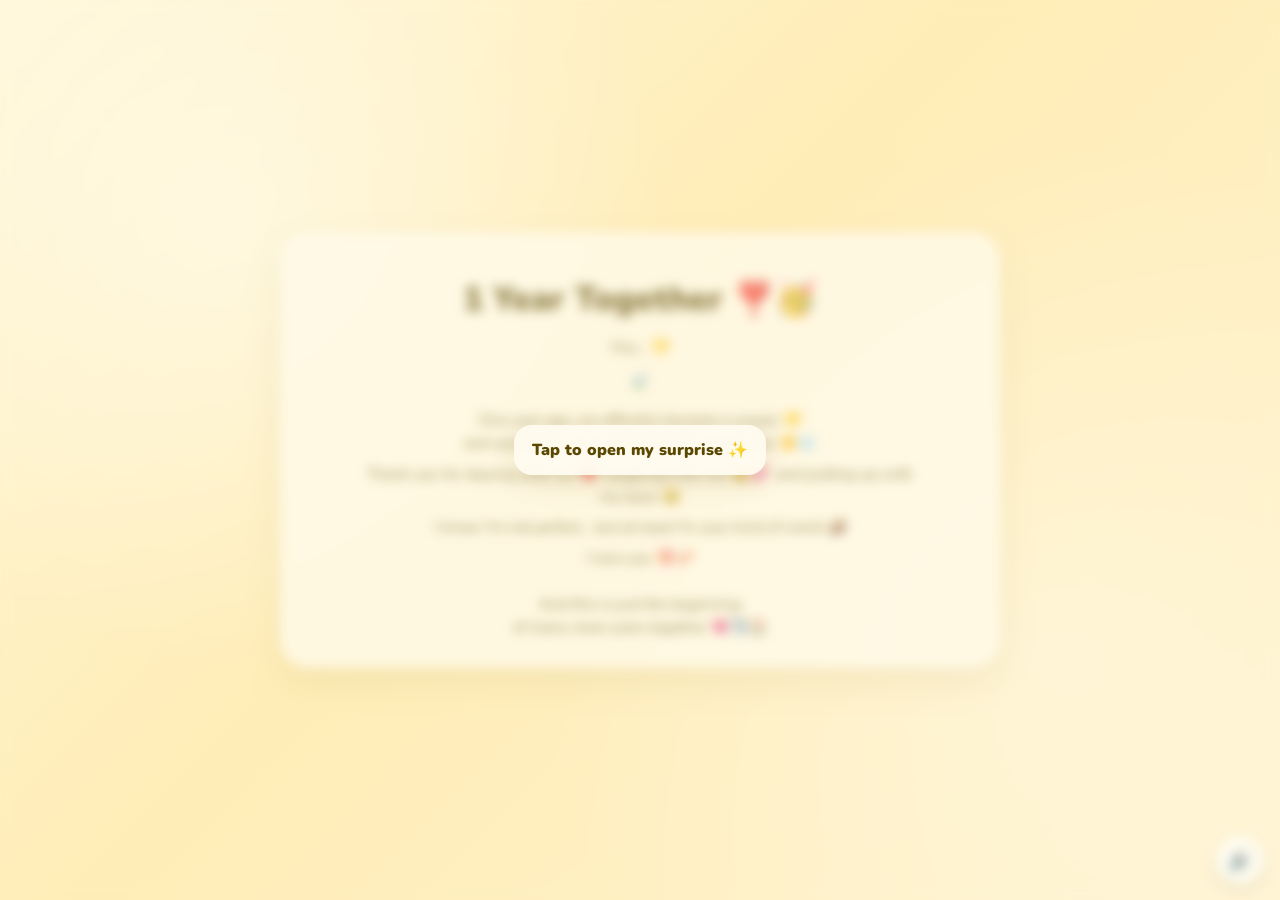
==== yes.html @ 2ae61cea "Update yes.html" ====
<!DOCTYPE html>
<html lang="en">
<head>
<meta charset="UTF-8">
<meta name="viewport" content="width=device-width, initial-scale=1.0">
<title>1 Year Together 🎉</title>

<link rel="preconnect" href="https://fonts.googleapis.com">
<link href="https://fonts.googleapis.com/css2?family=Nunito:wght@400;700;800;900&display=swap" rel="stylesheet">

<script src="https://cdn.jsdelivr.net/npm/canvas-confetti@1.9.2/dist/confetti.browser.min.js"></script>

<style>
* {
    box-sizing: border-box;
}

html, body {
    height: 100%;
}

body {
    margin: 0;
    min-height: 100svh;
    display: flex;
    justify-content: center;
    align-items: center;
    overflow: hidden;
    background: linear-gradient(135deg, #FFF6D6 0%, #FFE7A3 45%, #FFF0C9 100%);
    font-family: 'Nunito', sans-serif;
    color: #5a4700;
    padding: 12px;
}

/* 背景柔光 */
body::before {
    content: "";
    position: fixed;
    inset: 0;
    background:
        radial-gradient(circle at 18% 25%, rgba(255,255,255,0.55), transparent 36%),
        radial-gradient(circle at 82% 72%, rgba(255,255,255,0.35), transparent 42%);
    pointer-events: none;
}

/* 主卡片 */
.container {
    width: min(92vw, 720px);
    text-align: center;
    background: rgba(255, 251, 240, 0.82);
    backdrop-filter: blur(8px);
    border-radius: 28px;
    padding: 22px 18px;
    box-shadow: 0 14px 36px rgba(125, 96, 20, 0.12);
    animation: fadeIn 1.1s ease-in-out;
}

@keyframes fadeIn {
    from { opacity: 0; transform: translateY(16px) scale(0.985); }
    to { opacity: 1; transform: translateY(0) scale(1); }
}

/* 標題 */
.yes-title {
    font-size: clamp(1.6rem, 4vw, 2.1rem);
    font-weight: 900;
    margin-bottom: 6px;
}

.soft-intro {
    font-size: 0.95rem;
    margin-bottom: 10px;
    opacity: 0.9;
}

/* GIF */
.gif-container img {
    width: clamp(120px, 22vh, 170px);
    border-radius: 16px;
    margin: 6px 0;
}

/* 文字 */
.yes-message {
    font-size: 0.95rem;
    line-height: 1.5;
    margin: 8px auto;
    max-width: 560px;
}

/* Tap 提示 */
#tap-overlay {
    position: fixed;
    inset: 0;
    background: rgba(255, 248, 220, 0.35);
    backdrop-filter: blur(6px);
    display: flex;
    justify-content: center;
    align-items: center;
    z-index: 999;
    transition: opacity 0.3s ease;
}

#tap-overlay.hidden {
    opacity: 0;
    pointer-events: none;
}

.tap-card {
    background: rgba(255, 251, 240, 0.92);
    border-radius: 18px;
    padding: 14px 18px;
    box-shadow: 0 10px 26px rgba(125, 96, 20, 0.12);
}

.tap-title {
    font-weight: 900;
    font-size: 1rem;
}

/* 音樂按鈕 */
#music-toggle {
    position: fixed;
    right: 16px;
    bottom: 16px;
    width: 48px;
    height: 48px;
    border-radius: 50%;
    border: none;
    font-size: 20px;
    background: rgba(255,255,255,0.9);
    box-shadow: 0 6px 14px rgba(0,0,0,0.12);
    cursor: pointer;
}
</style>
</head>

<body>

<!-- Tap 提示 -->
<div id="tap-overlay">
    <div class="tap-card">
        <div class="tap-title">Tap to open my surprise ✨</div>
    </div>
</div>

<div class="container">

    <h1 class="yes-title">1 Year Together ❣️🥳</h1>

    <p class="soft-intro">Hey… 💛</p>

    <div class="gif-container">
        <img src="https://media.tenor.com/0cNM_9li440AAAAi/dudu-giving-flowers-bubu-flowers.gif">
    </div>

    <p class="yes-message">
        One year ago, we officially became a couple 💛<br>
        and somehow… you still haven’t run away yet 🐥💨
    </p>

    <p class="yes-message">
        Thank you for staying with me ❤️, laughing with me 😆💞, and putting up with my tears 🥹
    </p>

    <p class="yes-message">
        I know I’m not perfect… but at least I’m your kind of weird 🥔
    </p>

    <p class="yes-message">
        I love you 💝🥓<br><br>
        And this is just the beginning<br>
        of many more years together 💗✈️🏠
    </p>

</div>

<audio id="bg-music" loop>
    <source src="music/welbornworks-summer-392467.mp3">
</audio>

<button id="music-toggle" onclick="toggleMusic()">🔊</button>

<script>
let music = null
let started = false

function startMusic() {
    if (!music) music = document.getElementById("bg-music")
    if (!music || started) return

    music.volume = 0
    music.play().then(() => {
        started = true

        let vol = 0
        const fade = setInterval(() => {
            vol += 0.03
            if (vol >= 0.3) {
                vol = 0.3
                clearInterval(fade)
            }
            music.volume = vol
        }, 80)
    })
}

function toggleMusic(){
    if (!music) music = document.getElementById("bg-music")

    if (music.paused){
        music.play()
        document.getElementById("music-toggle").textContent = "🔊"
    } else {
        music.pause()
        document.getElementById("music-toggle").textContent = "🔇"
    }
}

function startExperience(){
    document.getElementById("tap-overlay").classList.add("hidden")
    startMusic()

    confetti({
        particleCount: 40,
        spread: 60,
        origin: { y: 0.7 }
    })
}

document.addEventListener("click", startExperience, { once: true })
</script>

</body>
</html>
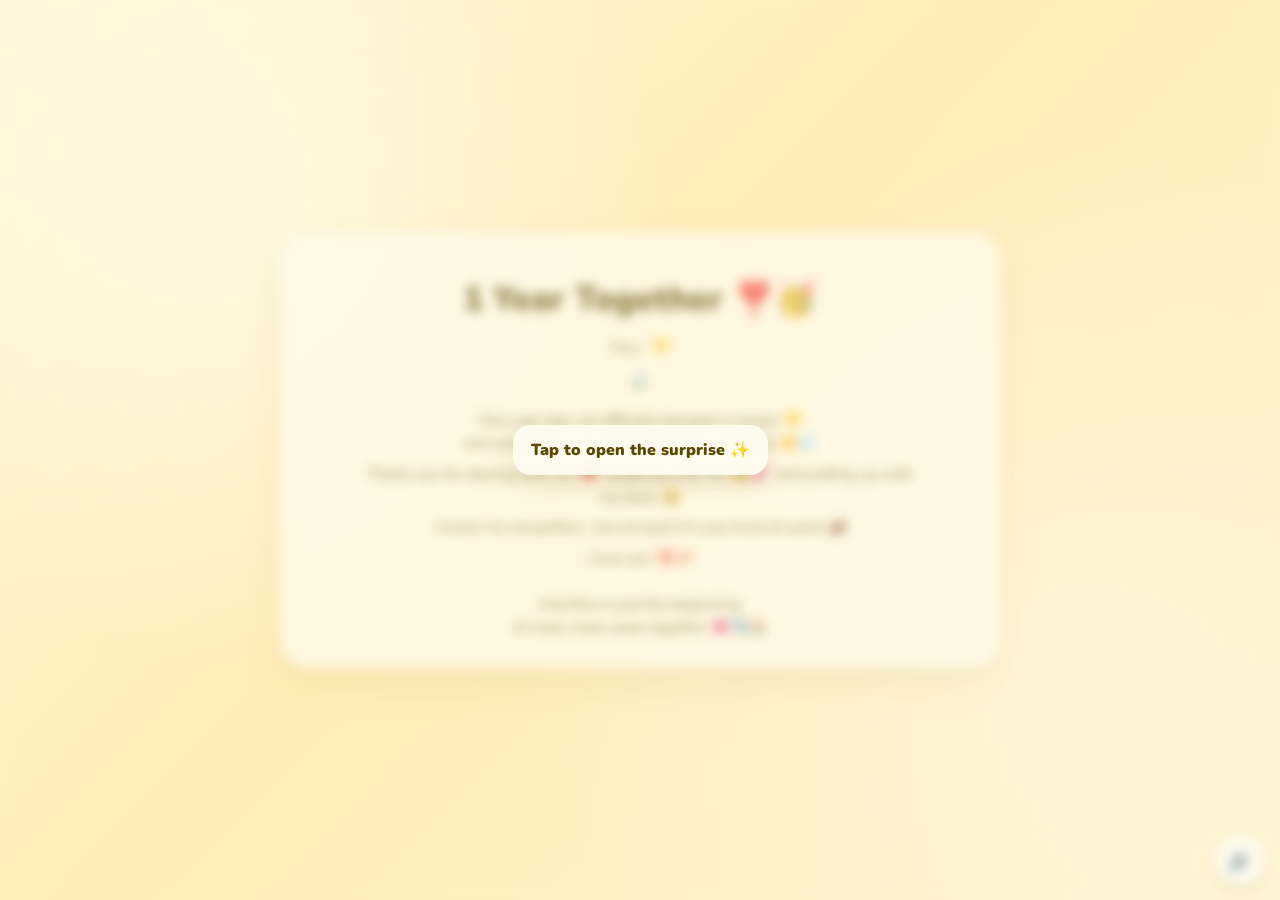
==== commit f7abf1ac: "Update yes.html" ====
--- a/yes.html
+++ b/yes.html
@@ -140,7 +140,7 @@
 <!-- Tap 提示 -->
 <div id="tap-overlay">
     <div class="tap-card">
-        <div class="tap-title">Tap to open my surprise ✨</div>
+        <div class="tap-title">Tap to open the surprise ✨</div>
     </div>
 </div>
 
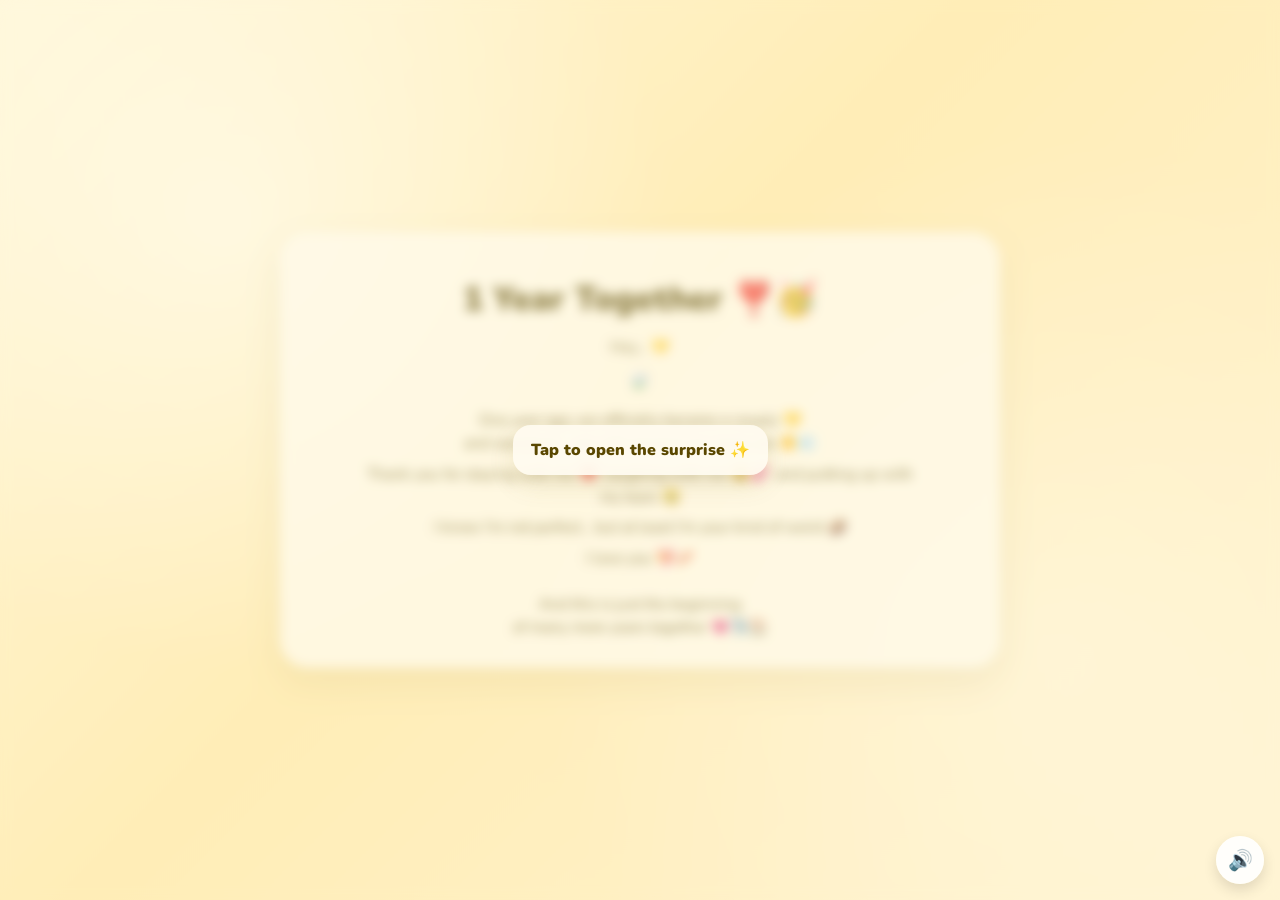
==== commit e5d29102: "Update yes.html" ====
--- a/yes.html
+++ b/yes.html
@@ -11,13 +11,9 @@
 <script src="https://cdn.jsdelivr.net/npm/canvas-confetti@1.9.2/dist/confetti.browser.min.js"></script>
 
 <style>
-* {
-    box-sizing: border-box;
-}
-
-html, body {
-    height: 100%;
-}
+* { box-sizing: border-box; }
+
+html, body { height: 100%; }
 
 body {
     margin: 0;
@@ -43,7 +39,7 @@
     pointer-events: none;
 }
 
-/* 主卡片 */
+/* 卡片 */
 .container {
     width: min(92vw, 720px);
     text-align: center;
@@ -60,7 +56,6 @@
     to { opacity: 1; transform: translateY(0) scale(1); }
 }
 
-/* 標題 */
 .yes-title {
     font-size: clamp(1.6rem, 4vw, 2.1rem);
     font-weight: 900;
@@ -73,14 +68,12 @@
     opacity: 0.9;
 }
 
-/* GIF */
 .gif-container img {
     width: clamp(120px, 22vh, 170px);
     border-radius: 16px;
     margin: 6px 0;
 }
 
-/* 文字 */
 .yes-message {
     font-size: 0.95rem;
     line-height: 1.5;
@@ -116,6 +109,22 @@
 .tap-title {
     font-weight: 900;
     font-size: 1rem;
+}
+
+/* 花瓣 */
+.petal {
+    position: fixed;
+    top: -10vh;
+    font-size: 20px;
+    pointer-events: none;
+    z-index: 1000;
+    animation: fall linear forwards;
+}
+
+@keyframes fall {
+    to {
+        transform: translateY(120vh) rotate(360deg);
+    }
 }
 
 /* 音樂按鈕 */
@@ -131,13 +140,13 @@
     background: rgba(255,255,255,0.9);
     box-shadow: 0 6px 14px rgba(0,0,0,0.12);
     cursor: pointer;
+    z-index: 1001;
 }
 </style>
 </head>
 
 <body>
 
-<!-- Tap 提示 -->
 <div id="tap-overlay">
     <div class="tap-card">
         <div class="tap-title">Tap to open the surprise ✨</div>
@@ -184,6 +193,7 @@
 <script>
 let music = null
 let started = false
+let effectsStarted = false
 
 function startMusic() {
     if (!music) music = document.getElementById("bg-music")
@@ -192,6 +202,7 @@
     music.volume = 0
     music.play().then(() => {
         started = true
+        document.getElementById("music-toggle").textContent = "🔊"
 
         let vol = 0
         const fade = setInterval(() => {
@@ -217,18 +228,57 @@
     }
 }
 
+function fireOnce(){
+    if (typeof confetti !== "function") return
+
+    confetti({
+        particleCount: 50,
+        spread: 65,
+        startVelocity: 22,
+        origin: { x: 0.18, y: 0.72 }
+    })
+
+    confetti({
+        particleCount: 50,
+        spread: 65,
+        startVelocity: 22,
+        origin: { x: 0.82, y: 0.72 }
+    })
+}
+
+function createPetal(){
+    const petal = document.createElement("div")
+    petal.classList.add("petal")
+
+    const flowers = ["🌸","🌼","💛","✨"]
+    petal.innerText = flowers[Math.floor(Math.random()*flowers.length)]
+
+    petal.style.left = Math.random() * 100 + "vw"
+    petal.style.animationDuration = (Math.random()*3 + 4) + "s"
+    petal.style.fontSize = (Math.random()*16 + 12) + "px"
+
+    document.body.appendChild(petal)
+
+    setTimeout(()=>petal.remove(),8000)
+}
+
+function startEffects(){
+    if (effectsStarted) return
+    effectsStarted = true
+
+    fireOnce()
+    setInterval(createPetal, 420)
+}
+
 function startExperience(){
     document.getElementById("tap-overlay").classList.add("hidden")
     startMusic()
-
-    confetti({
-        particleCount: 40,
-        spread: 60,
-        origin: { y: 0.7 }
-    })
+    startEffects()
 }
 
 document.addEventListener("click", startExperience, { once: true })
+document.addEventListener("touchstart", startExperience, { once: true })
+document.addEventListener("keydown", startExperience, { once: true })
 </script>
 
 </body>
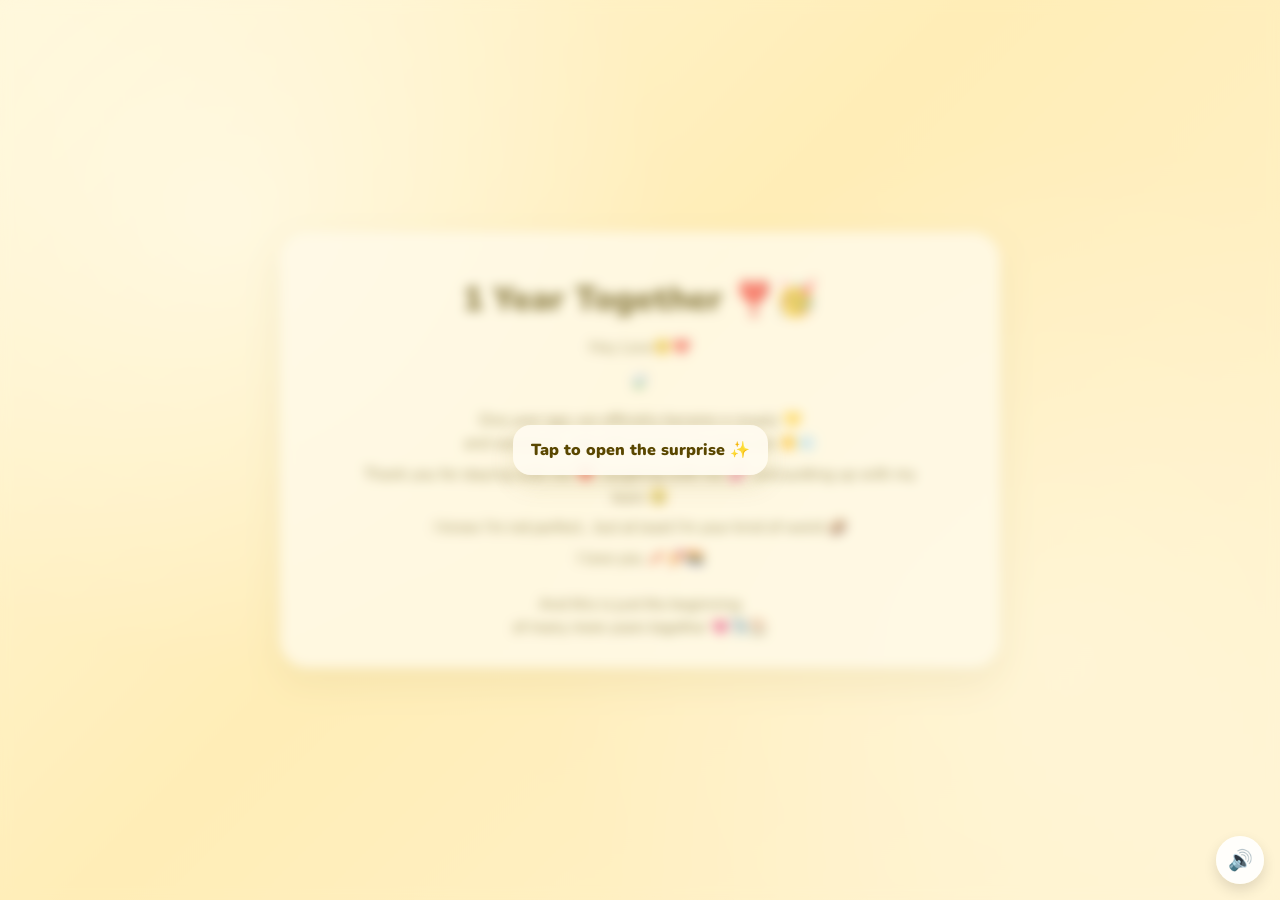
==== commit 90ad8360: "Update yes.html" ====
--- a/yes.html
+++ b/yes.html
@@ -157,7 +157,7 @@
 
     <h1 class="yes-title">1 Year Together ❣️🥳</h1>
 
-    <p class="soft-intro">Hey… 💛</p>
+    <p class="soft-intro">Hey Love😚❤️</p>
 
     <div class="gif-container">
         <img src="https://media.tenor.com/0cNM_9li440AAAAi/dudu-giving-flowers-bubu-flowers.gif">
@@ -169,7 +169,7 @@
     </p>
 
     <p class="yes-message">
-        Thank you for staying with me ❤️, laughing with me 😆💞, and putting up with my tears 🥹
+        Thank you for staying with me ❤️, laughing with me 💞, and putting up with my tears 🥹
     </p>
 
     <p class="yes-message">
@@ -177,7 +177,7 @@
     </p>
 
     <p class="yes-message">
-        I love you 💝🥓<br><br>
+        I love you 🥓🍠🏳️‍🌈<br><br>
         And this is just the beginning<br>
         of many more years together 💗✈️🏠
     </p>
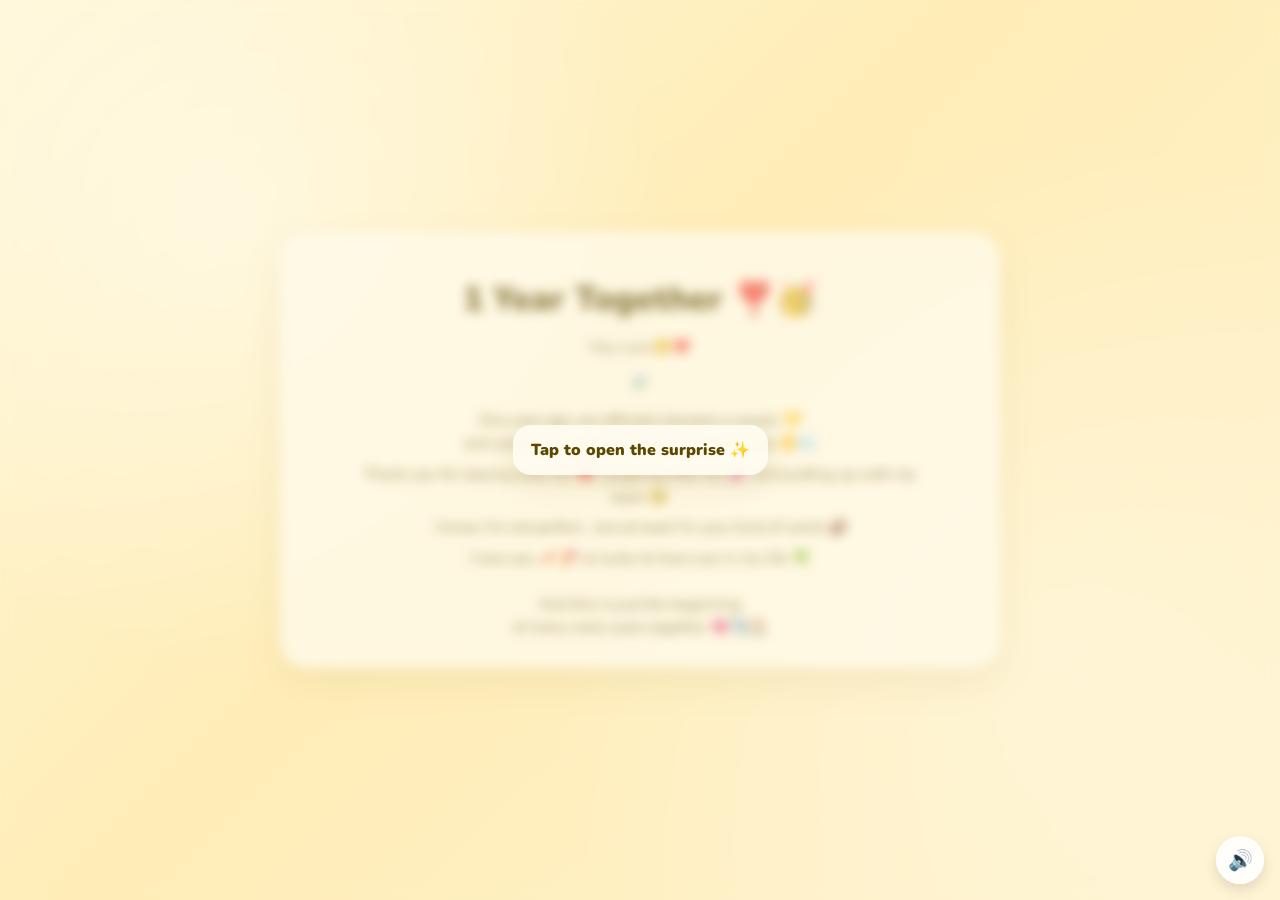
==== commit 657f1c3c: "Update yes.html" ====
--- a/yes.html
+++ b/yes.html
@@ -177,7 +177,7 @@
     </p>
 
     <p class="yes-message">
-        I love you 🥓🍠🏳️‍🌈<br><br>
+        I love you 🥓🍠 so lucky to have you in my life 🍀<br><br>
         And this is just the beginning<br>
         of many more years together 💗✈️🏠
     </p>
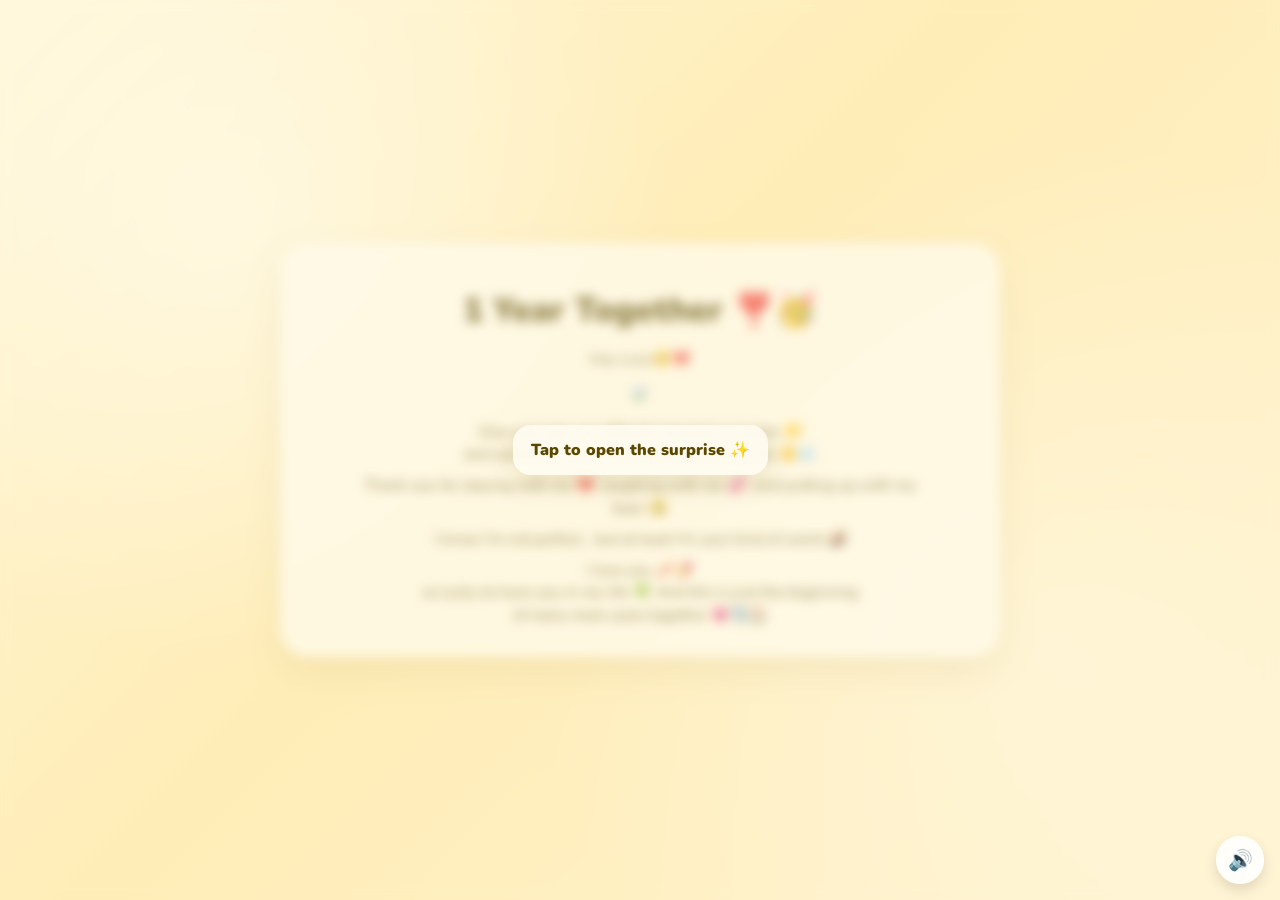
==== commit b87977c8: "Update yes.html" ====
--- a/yes.html
+++ b/yes.html
@@ -177,7 +177,8 @@
     </p>
 
     <p class="yes-message">
-        I love you 🥓🍠 so lucky to have you in my life 🍀<br><br>
+        I love you 🥓🍠<br>
+        so lucky to have you in my life 🍀
         And this is just the beginning<br>
         of many more years together 💗✈️🏠
     </p>
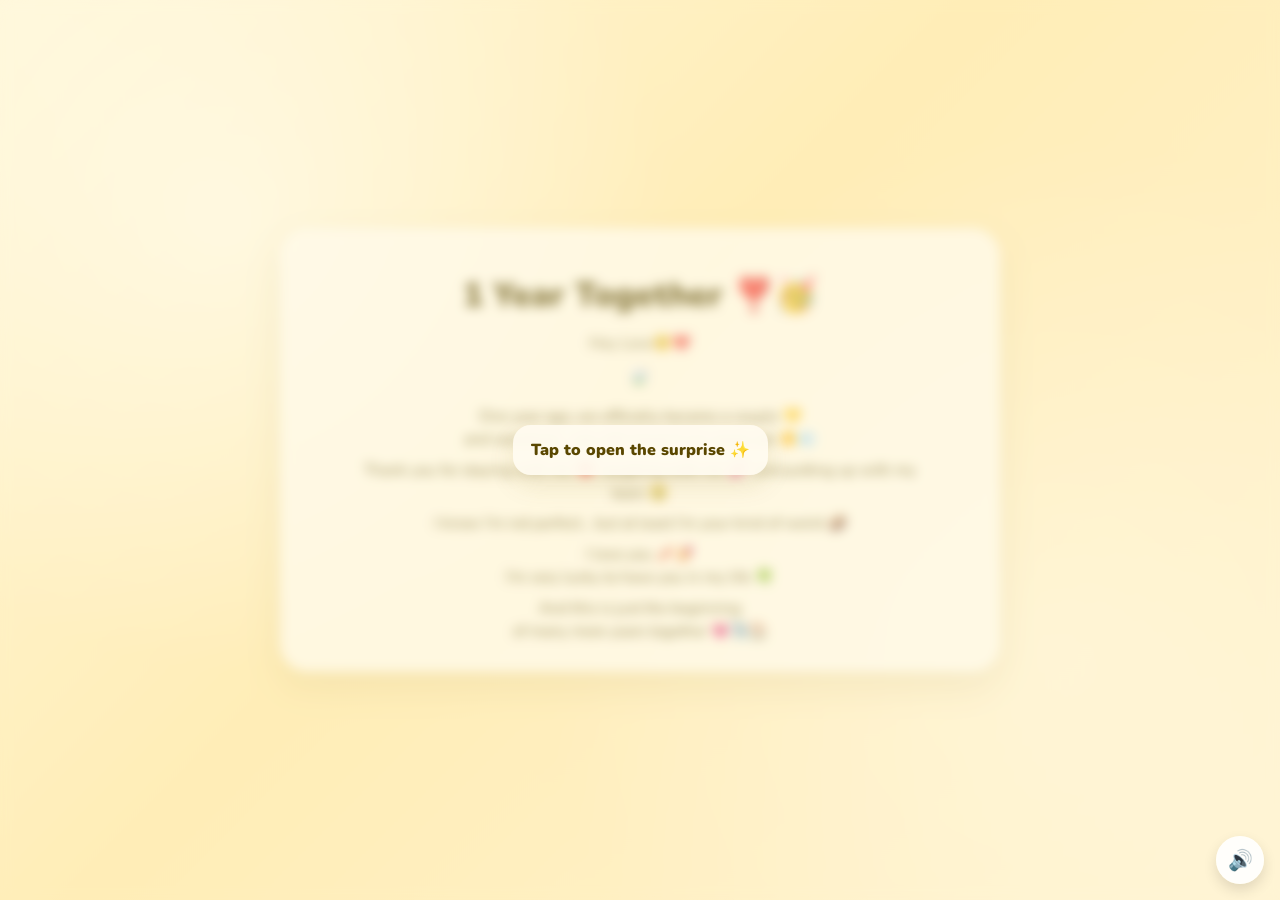
==== commit 39684fde: "Update yes.html" ====
--- a/yes.html
+++ b/yes.html
@@ -178,7 +178,10 @@
 
     <p class="yes-message">
         I love you 🥓🍠<br>
-        so lucky to have you in my life 🍀
+        I'm very lucky to have you in my life 🍀
+    </p>
+    
+    <p class="yes-message">
         And this is just the beginning<br>
         of many more years together 💗✈️🏠
     </p>
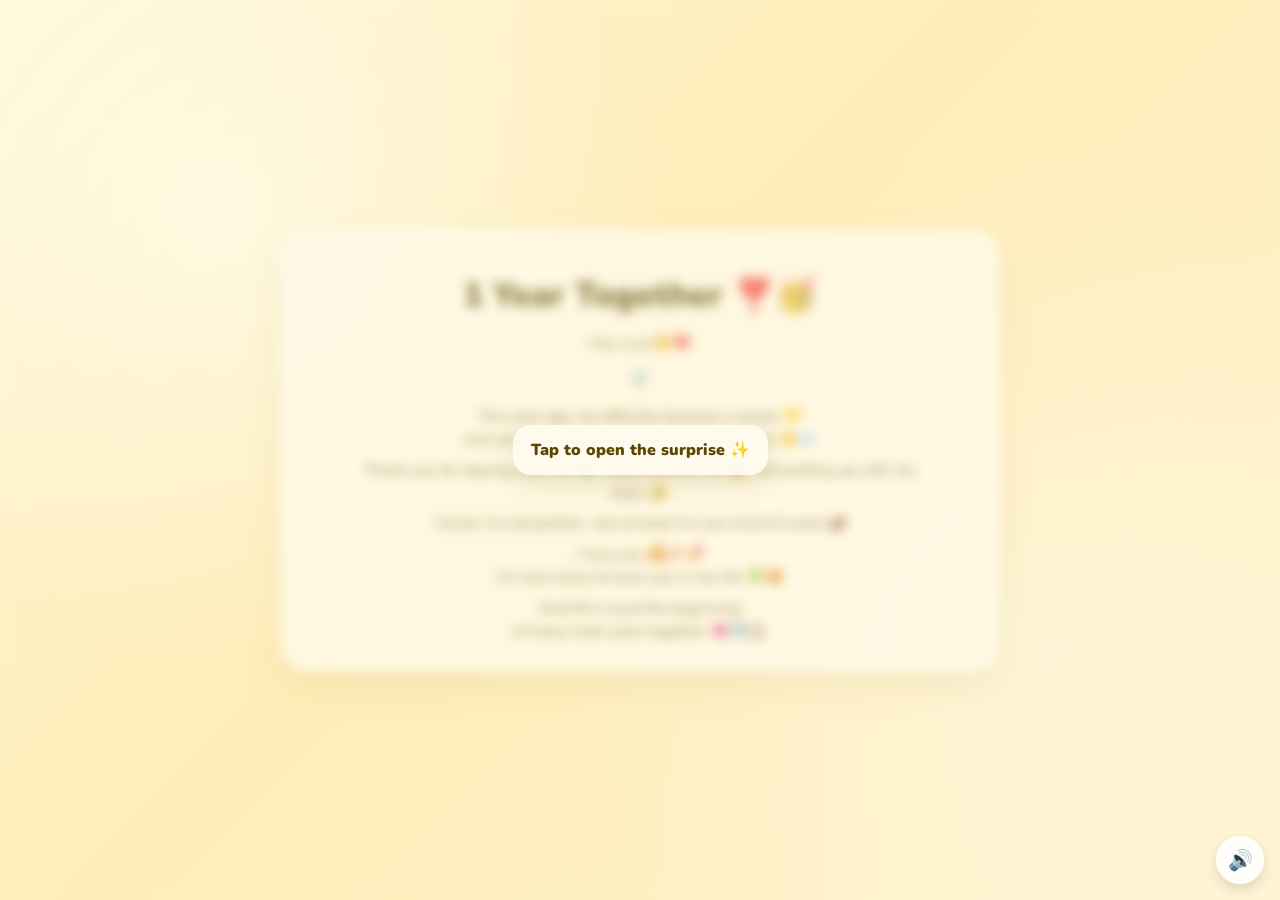
==== commit 751671fc: "Update yes.html" ====
--- a/yes.html
+++ b/yes.html
@@ -169,7 +169,7 @@
     </p>
 
     <p class="yes-message">
-        Thank you for staying with me ❤️, laughing with me 💞, and putting up with my tears 🥹
+        Thank you for staying with me 💚, laughing with me 😆, and putting up with my tears 🥹
     </p>
 
     <p class="yes-message">
@@ -177,8 +177,8 @@
     </p>
 
     <p class="yes-message">
-        I love you 🥓🍠<br>
-        I'm very lucky to have you in my life 🍀
+        I love you 🥰🥓🍠<br>
+        I'm very lucky to have you in my life 🍀😍
     </p>
     
     <p class="yes-message">
